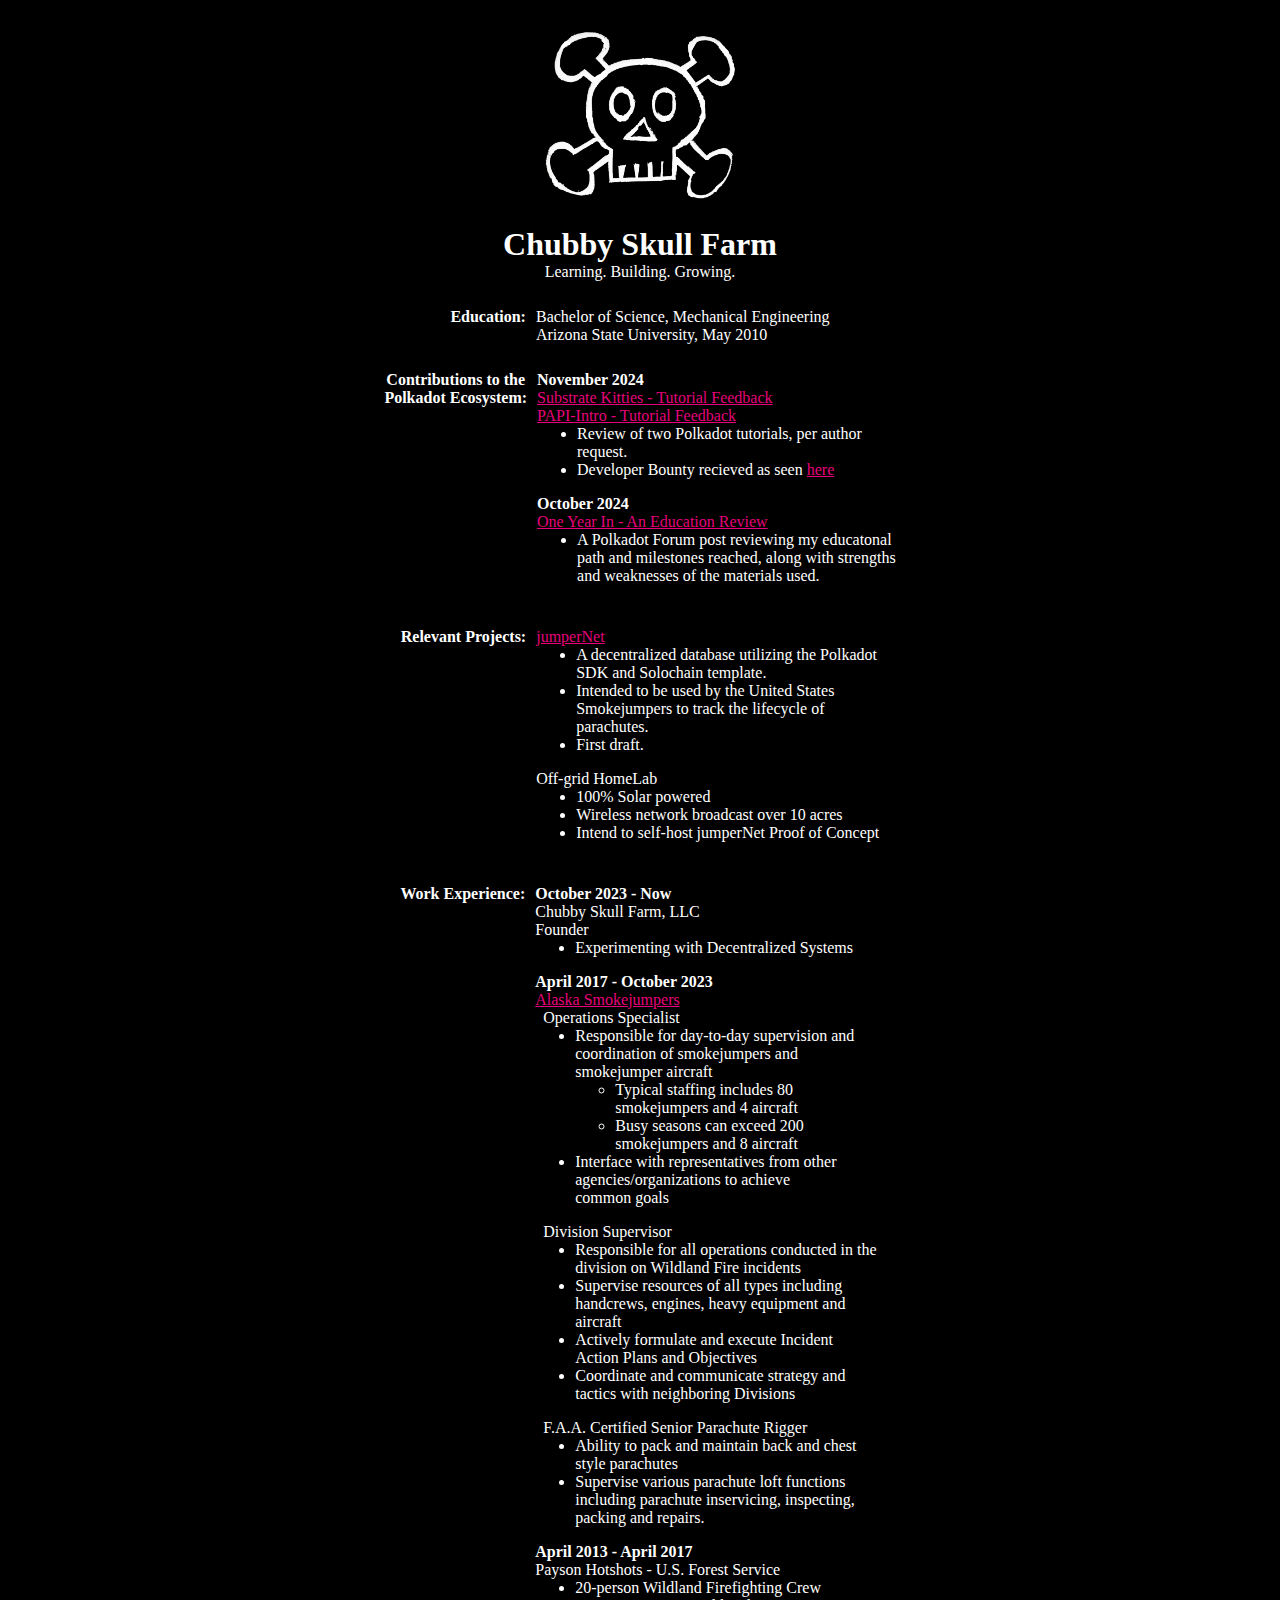
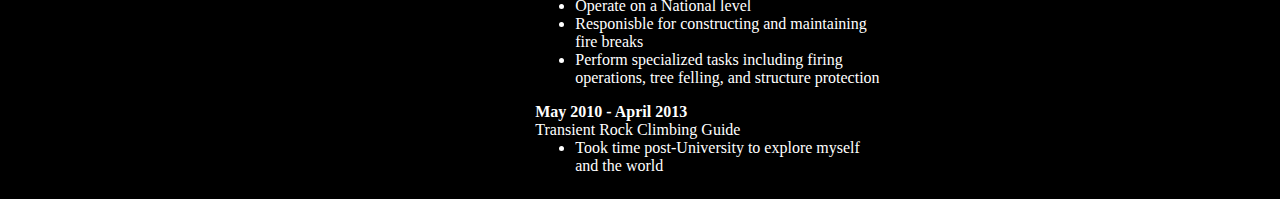
==== pba.html @ 13a0c528 "Add files via upload" ====
<!DOCTYPE html>

<html lang="en">
  <head>
    <link href="styles.css" rel="stylesheet">
    <base target="_blank">
    <title>Decentralize or Die</title>
  </head>
  <body style="background-color: black; background-size: cover;">
    <div style="font-size: 2em;">
      <img src="chubskulwhite.png" alt="Chubby Skull Logo" style="max-width: 17%; max-height: 17%;">
      <strong>Chubby Skull Farm</strong>
    </div>
    <div>
      Learning. Building. Growing.
    </div>
    <div class="subject">
        <strong>Education: </strong>
        <div class="content">
          Bachelor of Science, Mechanical Engineering<br>
          Arizona State University, May 2010
        </div>
    </div>
    <div class="subject">
      <strong>
        Contributions to the<br>
        Polkadot Ecosystem: 
      </strong>
      <div class="content">
        <strong>November 2024</strong><br>
        <a href="https://github.com/shawntabrizi/substrate-collectables-workshop/issues/190#issue-2672687717">
          Substrate Kitties - Tutorial Feedback
        </a><br>
        <a href="https://github.com/wirednkod/papi-intro-tutorial/issues/5#issue-2642374360">
          PAPI-Intro - Tutorial Feedback
        </a><br>
        <ul>
          <li>Review of two Polkadot tutorials, per
            author<br>request.</li>
          <li>Developer Bounty recieved as seen 
        <a href="https://polkadot.polkassembly.io/referenda/1316">here</a></li>
        </ul>
        <strong>October 2024</strong><br> 
        <a href="https://forum.polkadot.network/t/one-year-in-an-education-review/10656">
          One Year In - An Education Review
        </a><br>
        <ul>
          <li>A Polkadot Forum post reviewing my educatonal<br>
            path and milestones reached, along with strengths<br>
            and weaknesses of the materials used.</li>
        </ul>
      </div>
    </div>
    <div class="subject">
      <strong>Relevant Projects: </strong>
      <div class="content">
        <a href="https://www.github.com/hippiestank/jumperNet">
          jumperNet
        </a>
        <ul>
          <li>A decentralized database utilizing the Polkadot<br> SDK
            and Solochain template.</li>
          <li>Intended to be used by the United States<br>
            Smokejumpers to track the lifecycle of <br>parachutes.</li>
          <li>First draft.</li>
        </ul>
        Off-grid HomeLab<br>
        <ul>
          <li>100% Solar powered</li>
          <li>Wireless network broadcast over 10 acres</li>
          <li>Intend to self-host jumperNet Proof of Concept</li>
        </ul> 
      </div>
    </div>
    <div class="subject">
      <strong>Work Experience: </strong>
      <div class="content">
        <strong>October 2023 - Now</strong><br>
        Chubby Skull Farm, LLC<br>
        Founder<br>
        <ul>
          <li>Experimenting with Decentralized Systems</li>
        </ul>
        <strong>April 2017 - October 2023</strong><br>
        <a href="https://www.blm.gov/programs/fire-and-aviation/state-information/alaska-fire-service/fire-operations/smokejumpers">
        Alaska Smokejumpers
        </a><br>
        &nbsp;&nbsp;Operations Specialist
        <ul>
          <li>Responsible for day-to-day supervision and<br>
            coordination of smokejumpers and<br>
           smokejumper  aircraft</li>
          <ul>
            <li>Typical staffing includes 80<br>
              smokejumpers and 4 aircraft</li>
            <li>Busy seasons can exceed 200<br>
              smokejumpers and 8 aircraft</li>
          </ul>
          <li>Interface with representatives from other<br>
            agencies/organizations to achieve<br>
            common goals</li>
        </ul>
        &nbsp;&nbsp;Division Supervisor
        <ul>
          <li>Responsible for all operations conducted in the<br>
          division on Wildland Fire incidents</li>
          <li>Supervise resources of all types including<br>
            handcrews, engines, heavy equipment and<br>
             aircraft</li>
          <li>Actively formulate and execute Incident<br>
            Action Plans and Objectives</li>
          <li>Coordinate and communicate strategy and<br>
            tactics with neighboring Divisions
          </li>
        </ul>
        &nbsp;&nbsp;F.A.A. Certified Senior Parachute Rigger
        <ul>
          <li>Ability to pack and maintain back and chest<br>
            style parachutes</li>
          <li>Supervise various parachute loft functions<br>
            including parachute inservicing, inspecting,<br>
            packing and repairs.</li>
        </ul>
        <strong>April 2013 - April 2017</strong><br>
        Payson Hotshots - U.S. Forest Service
        <ul>
          <li>20-person Wildland Firefighting Crew</li>
          <li>Operate on a National level</li>
          <li>Responisble for constructing and maintaining<br>
            fire breaks</li>
          <li>Perform specialized tasks including firing<br>
            operations, tree felling, and structure protection</li>
        </ul>
        <strong>May 2010 - April 2013</strong><br>
        Transient Rock Climbing Guide
        <ul>
          <li>Took time post-University to explore myself<br>
            and the world</li>
        </ul>
      </div>
    </div>
  </head>
</html>
---- styles.css ----
.subject {
  display: flex;
  margin-top: 3vh;
  justify-content: center;
  gap: 10px;
}

.content {
  text-align: left;
}

button {
  background-color: black;
  color: #E6007A;
  font-size: 1em;
  margin-top: 5vh;
}

button:hover {
  cursor: pointer;
}

img {
  display: block;
  margin-left: auto;
  margin-right: auto;
  width: 25%;
}

body {
  color: white;
  text-align: center;
}

a:link {
  color: #E6007A;
}

a:hover {
  cursor: pointer;
}

ul {
  margin-top: 0vh;
}
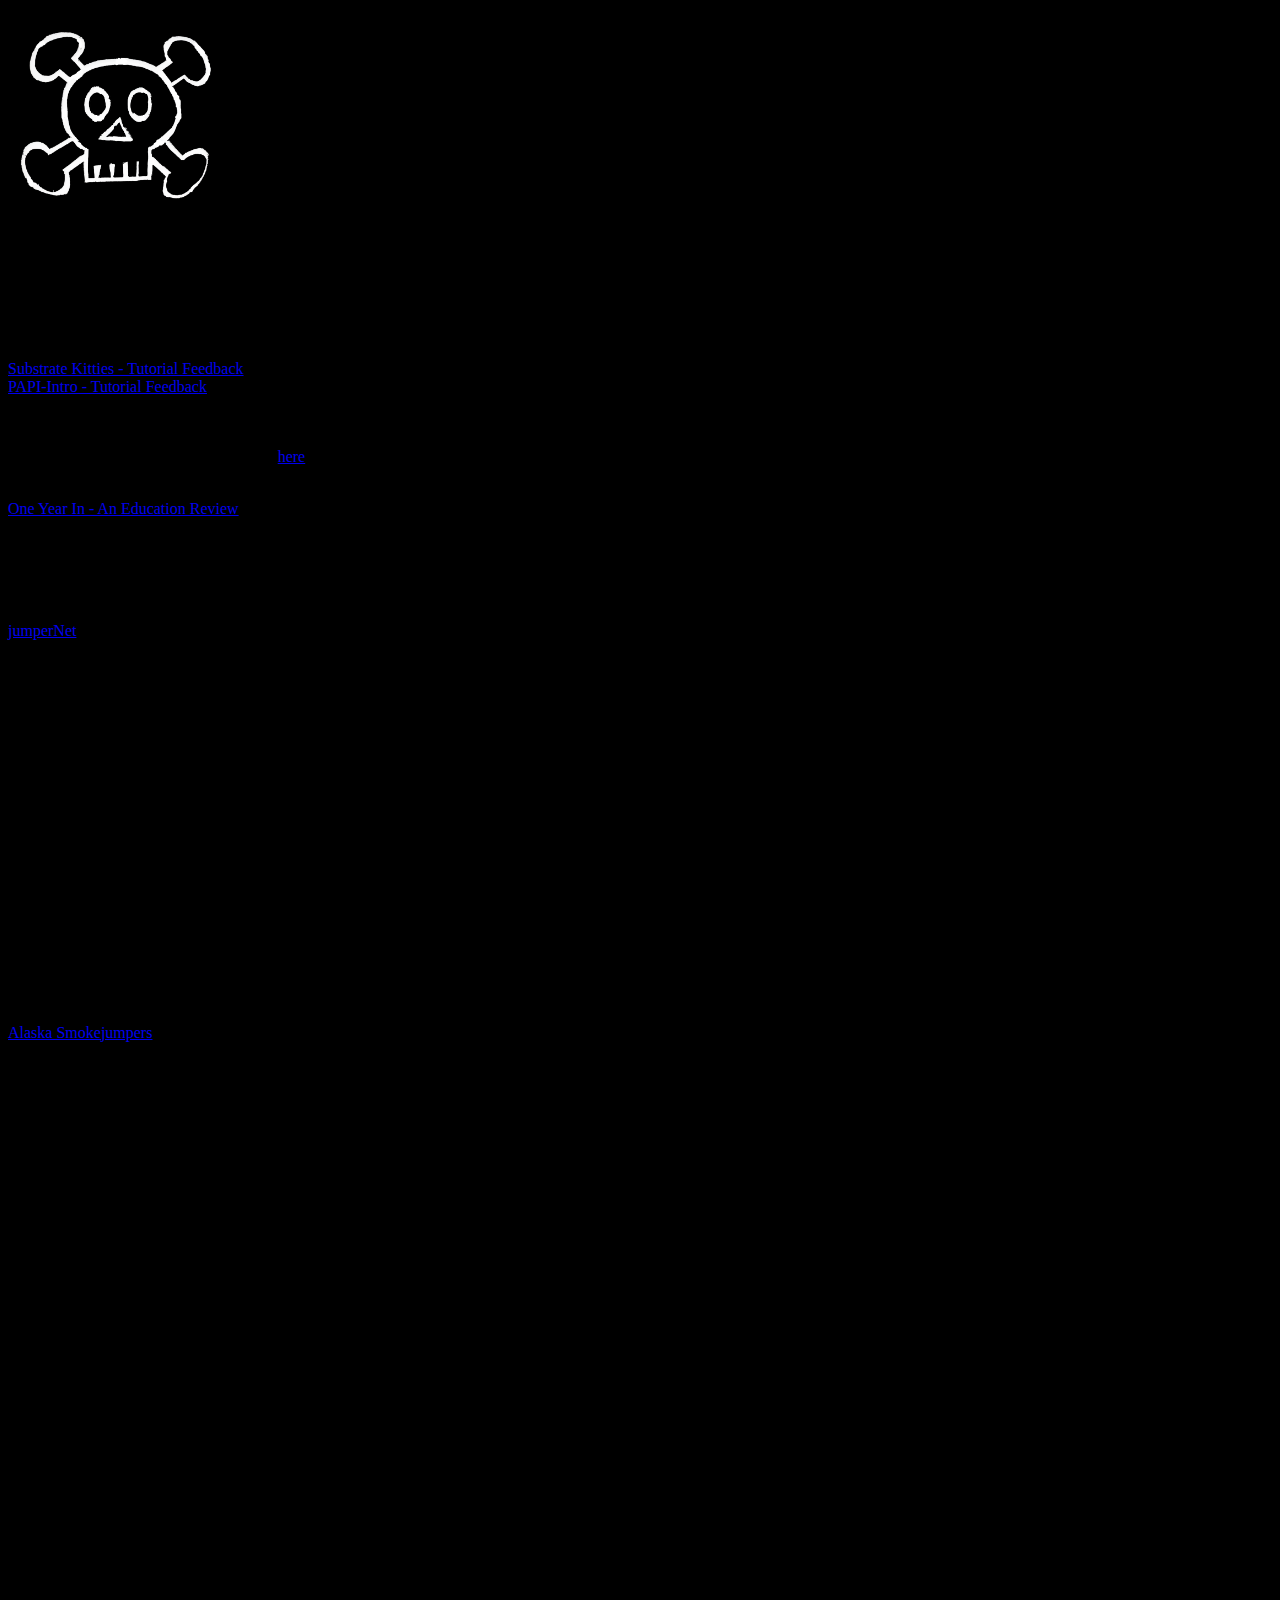
==== commit bdc32a80: "Update pba.html" ====
--- a/pba.html
+++ b/pba.html
@@ -2,7 +2,7 @@
 
 <html lang="en">
   <head>
-    <link href="styles.css" rel="stylesheet">
+    <link href="hippiestank/hippiestank.github.io/styles.css" rel="stylesheet">
     <base target="_blank">
     <title>Decentralize or Die</title>
   </head>
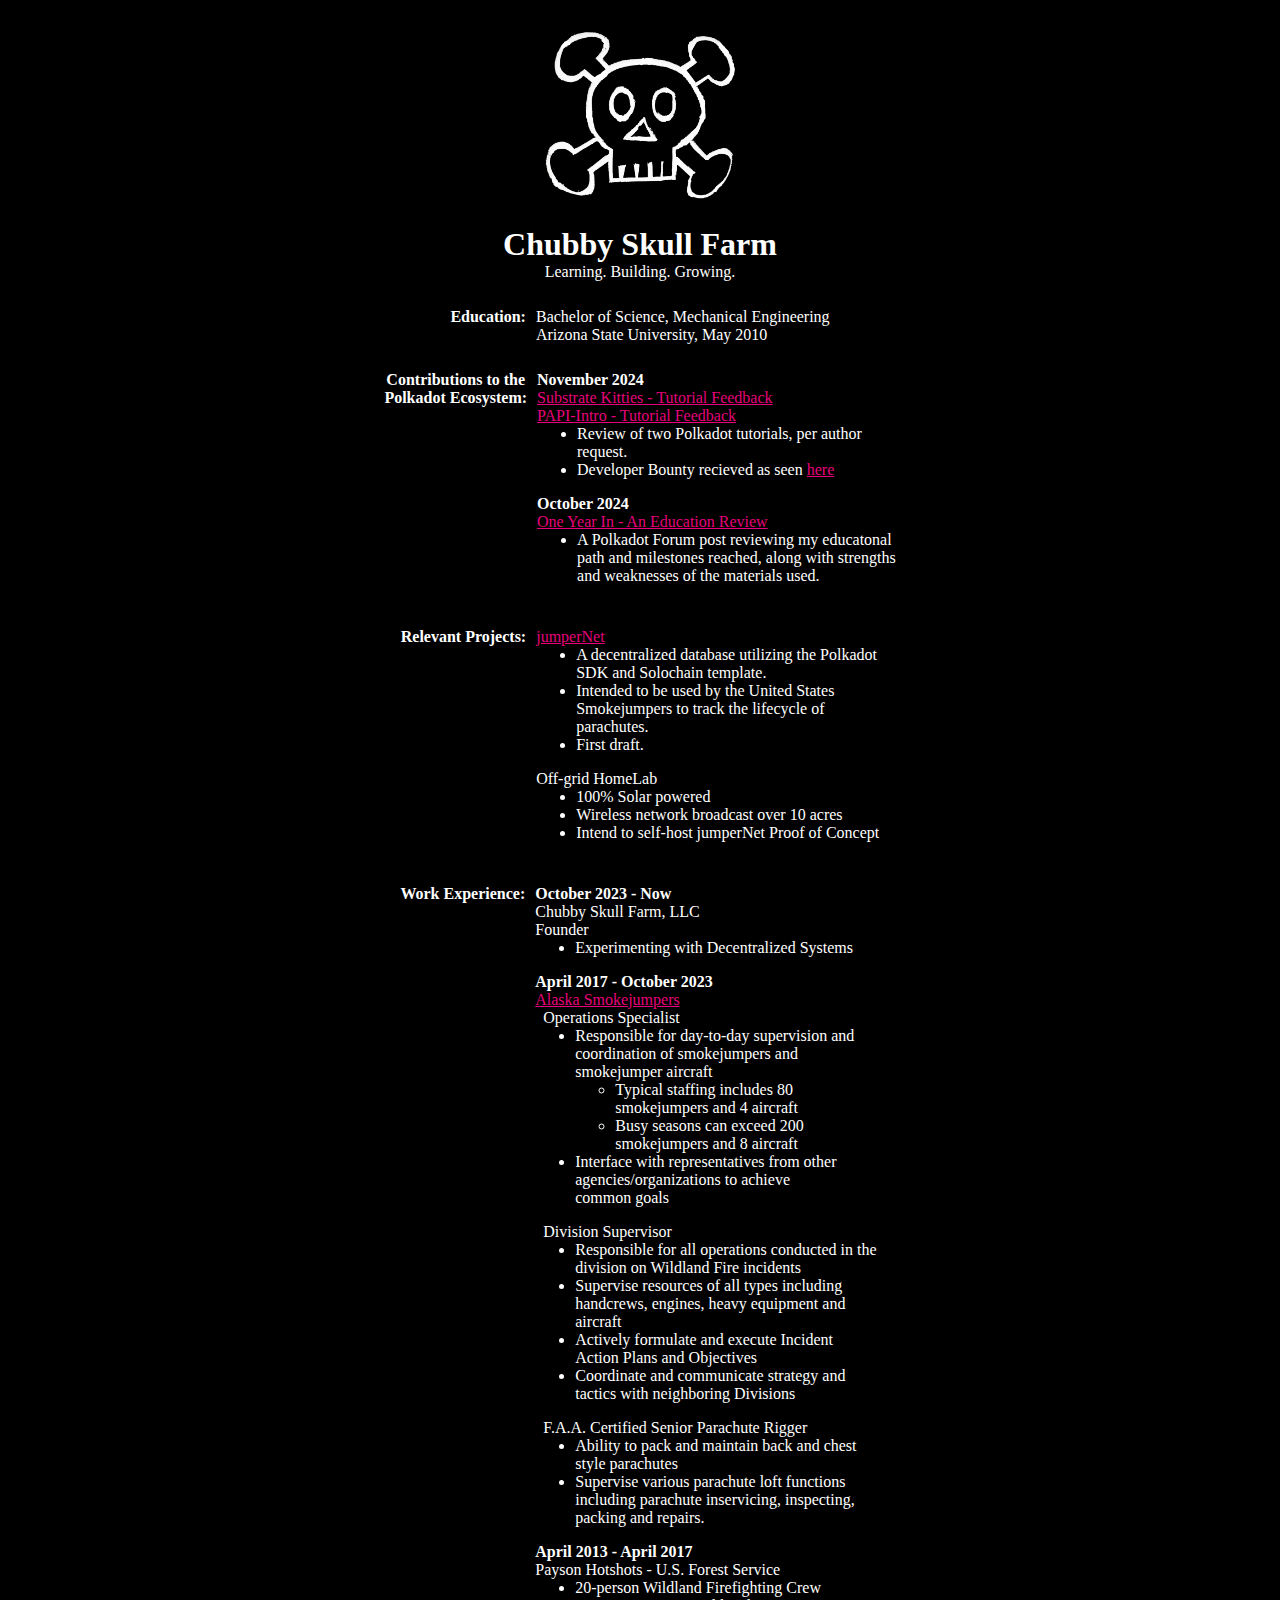
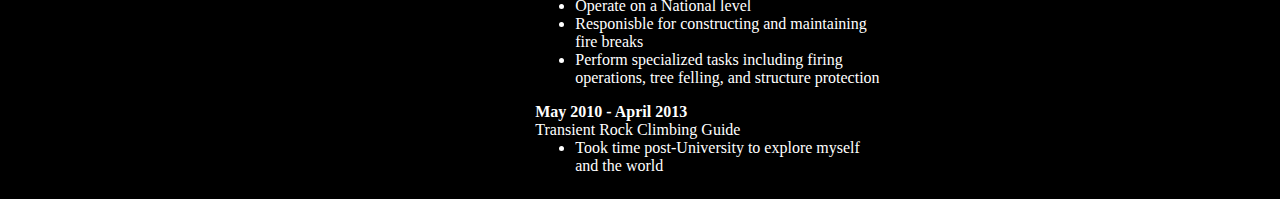
==== commit 4d386e3e: "Update pba.html" ====
--- a/pba.html
+++ b/pba.html
@@ -2,7 +2,7 @@
 
 <html lang="en">
   <head>
-    <link href="hippiestank/hippiestank.github.io/styles.css" rel="stylesheet">
+    <link href="styles.css" rel="stylesheet">
     <base target="_blank">
     <title>Decentralize or Die</title>
   </head>
--- a/styles.css
+++ b/styles.css
@@ -0,0 +1,45 @@
+.subject {
+  display: flex;
+  margin-top: 3vh;
+  justify-content: center;
+  gap: 10px;
+}
+
+.content {
+  text-align: left;
+}
+
+button {
+  background-color: black;
+  color: #E6007A;
+  font-size: 1em;
+  margin-top: 5vh;
+}
+
+button:hover {
+  cursor: pointer;
+}
+
+img {
+  display: block;
+  margin-left: auto;
+  margin-right: auto;
+  width: 25%;
+}
+
+body {
+  color: white;
+  text-align: center;
+}
+
+a:link {
+  color: #E6007A;
+}
+
+a:hover {
+  cursor: pointer;
+}
+
+ul {
+  margin-top: 0vh;
+}
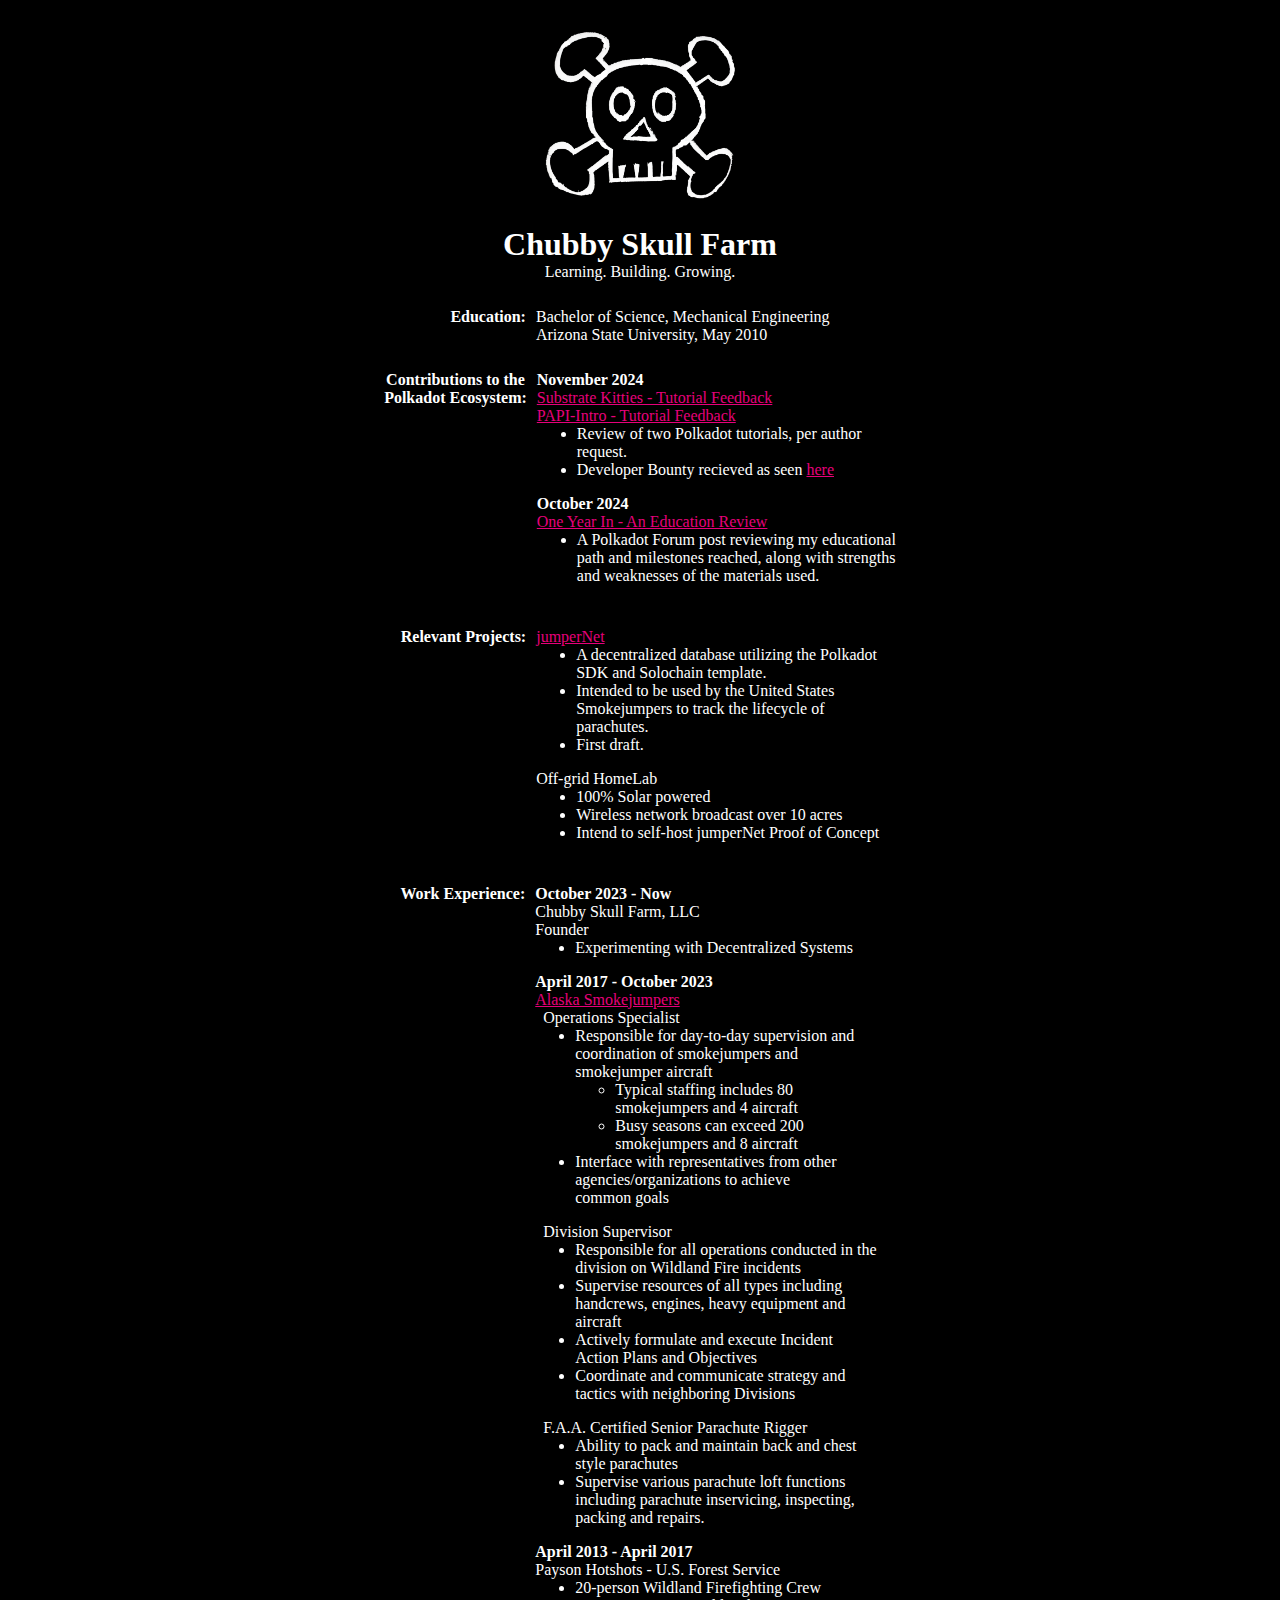
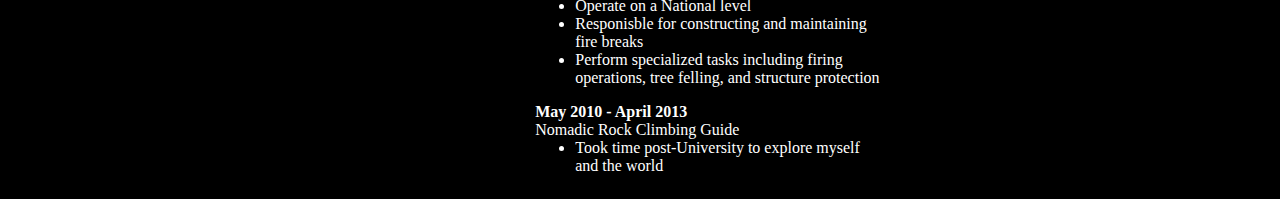
==== commit 4e2a8a1b: "spelling" ====
--- a/pba.html
+++ b/pba.html
@@ -45,7 +45,7 @@
           One Year In - An Education Review
         </a><br>
         <ul>
-          <li>A Polkadot Forum post reviewing my educatonal<br>
+          <li>A Polkadot Forum post reviewing my educational<br>
             path and milestones reached, along with strengths<br>
             and weaknesses of the materials used.</li>
         </ul>
@@ -132,7 +132,7 @@
             operations, tree felling, and structure protection</li>
         </ul>
         <strong>May 2010 - April 2013</strong><br>
-        Transient Rock Climbing Guide
+        Nomadic Rock Climbing Guide
         <ul>
           <li>Took time post-University to explore myself<br>
             and the world</li>
